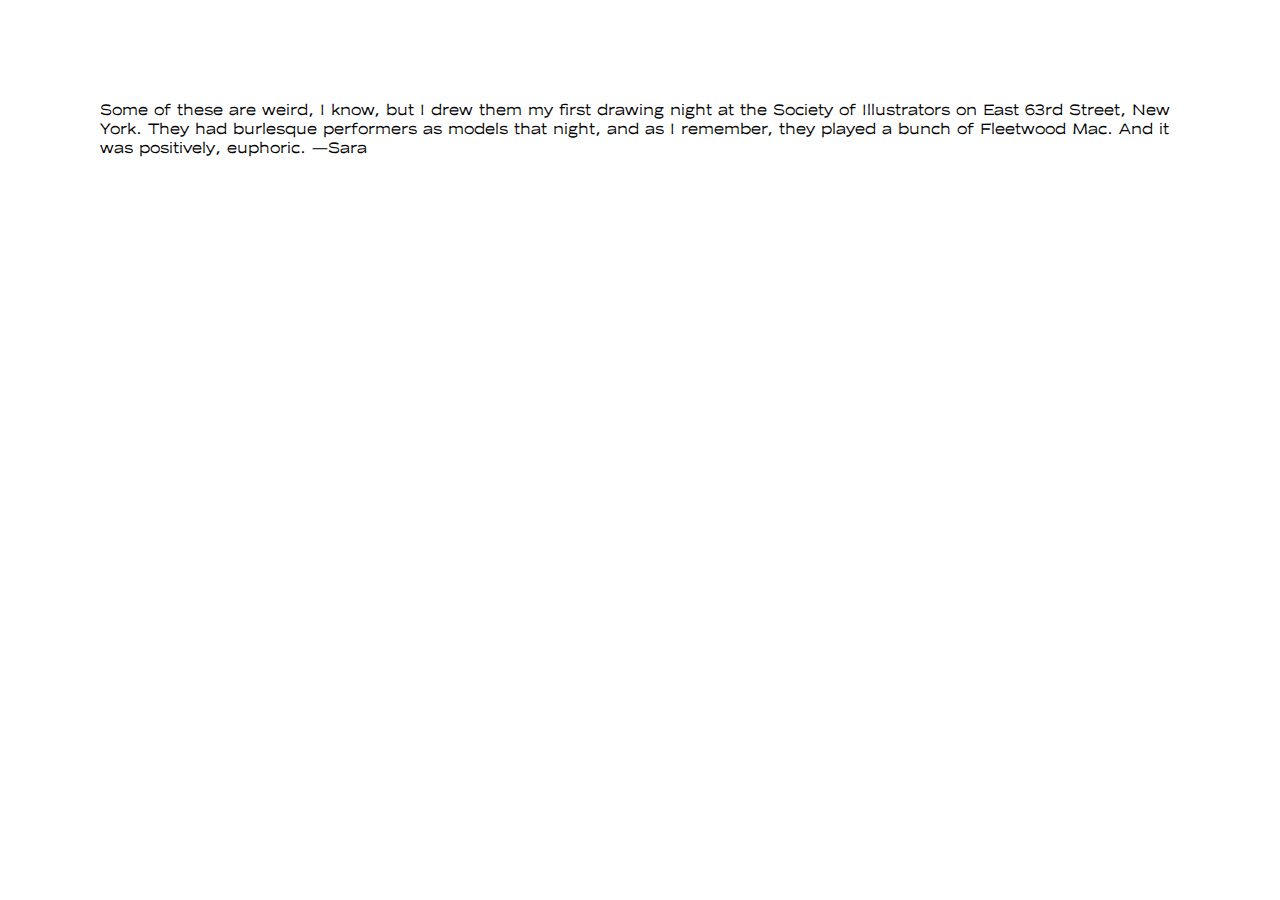
==== about.html @ 8f5d67bb "added about page" ====
<!DOCTYPE html>
<html lang="en">
  <head>
    <meta charset="utf-8">
    <meta name="viewport" content="width=device-width, initial-scale=1.0">
    <link rel="stylesheet" href="style.css"/>
    <title>About</title>
  </head>

  <body>

  <div class="about-text">
    <p>Some of these are weird, I know, but I drew them my first drawing night at the Society of Illustrators on East 63rd Street, New York. They had burlesque performers as models that night, and as I remember, they played a bunch of Fleetwood Mac. And it was positively, euphoric. &#8212Sara</p>

  </div>

  	
  </body>

  </html>
---- style.css ----
@font-face {
  font-family: 'Trickster-Reg';
  src: url('fonts/Trickster-Reg.ttf') format('truetype');
}

@font-face {
  font-family: 'Moche-Regular';
  src: url('fonts/Moche-Regular.ttf') format('truetype');
}

*,
*:before,
*:after {
  margin: 0;
  padding: 0;
  box-sizing: border-box;
  font-family: 'Moche-Regular', sans-serif;
}

a {
  text-decoration: none;
}

.container {
  position: absolute;
  /*top: 10px; */
  right: 0;
  width: 100%;
  min-height: 100vh;
  padding: 50px;
  
  /* aligns elements */
  display: flex;
  justify-content: space-between;

  /* flexbox: aligning vertically */
  align-items: center;
  background: white;
  background-size: cover;
  transition: 0.5s;
  z-index: 2;
}

.container header {
  position: absolute;
  top: 2.5%;
  left: 0;
  width: 100%;
  padding: 0px 100px;
  z-index: 1000;
  display: flex;
  align-items: center;
  justify-content: space-between;
  flex-wrap: wrap;
}

h1 {
  font-family: 'Trickster-Reg', sans-serif;
  font-size: 4em;
  color: black;
}

.carousel {
  position: relative;
  width: 95%;
  height: 500px;
  margin-top: /*-3%*/  margin: 0 auto;
}

.carousel-content {
  position: relative;
  overflow: hidden;
  transition: width .4s;
  height: 100%;
  padding-top: 5%;
}

.slide {
  height: 100%;
  background-color: white;
  position: absolute;
  width: 100px;
  z-index: 1;
  transition: left .4s cubic-bezier(.47,.13,.15,.89);
}

.nav {
  position: absolute;
  top: 50%;
  margin-top: -10px;
  background-color: rgba(150,150,150,.3);
  width: 20px;
  height: 20px;
  z-index: 2;
  cursor: pointer;
  border-radius: 50%;
  border: none;
  outline: none;
  color: white;
  -webkit-user-select: none;
}

.nav-left {
  left: -25px;
}

.nav-right {
  right: -25px;
}

.carousel-arrow-icon-left {
  margin-left: 5px;
  margin-top: 2px;
}

.carousel-arrow-icon-right {
  margin-left: 7px;
  margin-top: 2px;
}

.about-text {
  margin: 100px 100px 100px 100px;
}

/*
@media(max-width: 798px) {
  .main, 
  .main header {
    padding: 40px;
  }

  .text h1 {
    font-size: 3em;
  }
}*/
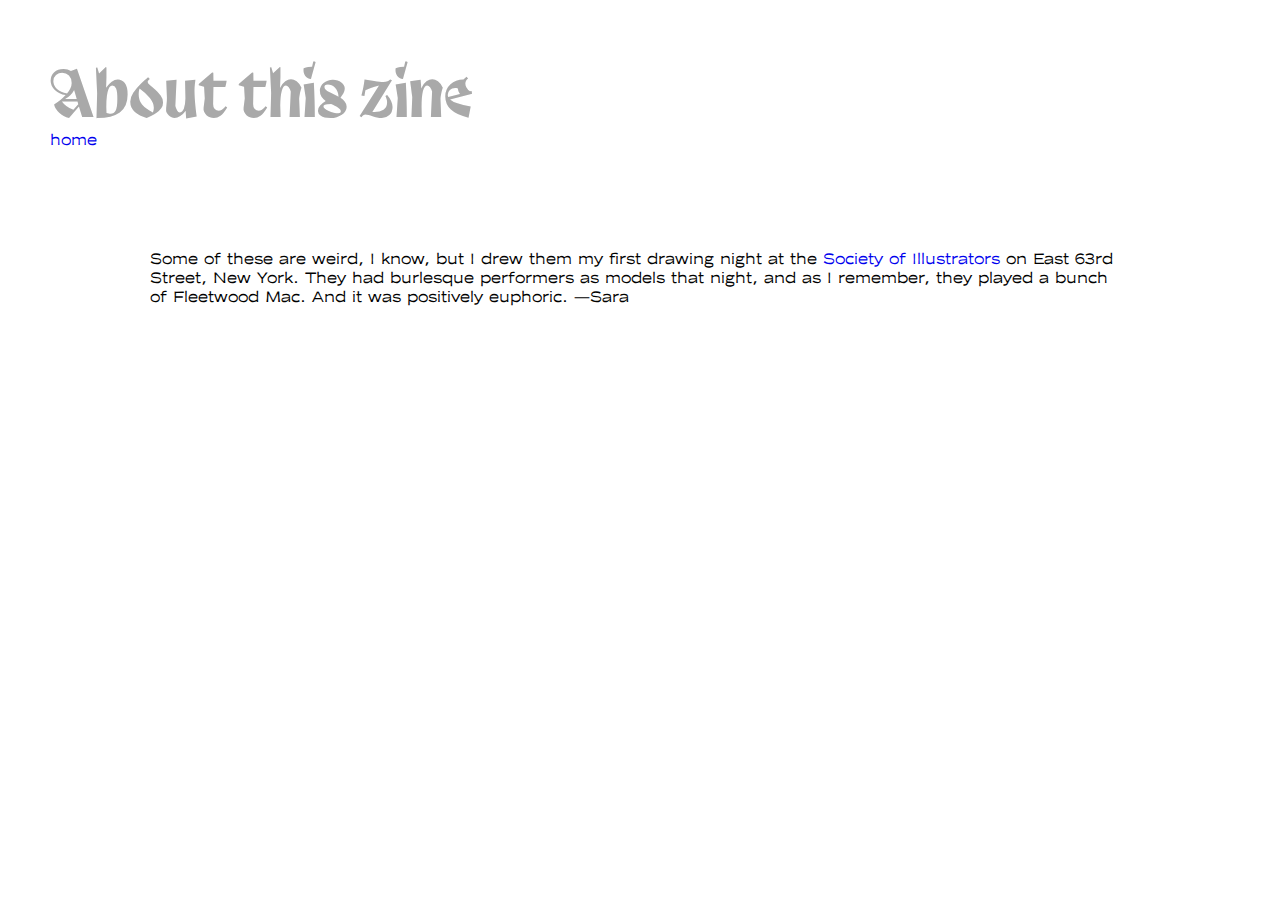
==== commit 6f0b5385: "updated about page" ====
--- a/about.html
+++ b/about.html
@@ -1,20 +1,44 @@
 <!DOCTYPE html>
 <html lang="en">
-  <head>
-    <meta charset="utf-8">
-    <meta name="viewport" content="width=device-width, initial-scale=1.0">
-    <link rel="stylesheet" href="style.css"/>
-    <title>About</title>
-  </head>
+      <head>
+        <meta charset="utf-8">
+        <meta name="viewport" content="width=device-width, initial-scale=1.0">
+        <link rel="stylesheet" href="style.css"/>
+        <title>About</title>
+        
+        <style>
+        
+            .about-container {
+                margin: 50px;
+            }
+        
+            .about-title {
+                font-family: 'Trickster-Reg', sans-serif;
+                font-size: 4em;
+                color: darkgray;
+            }
+            
+        </style>
+      </head>
+    
+      <body>
+    
+        <div class="about-container">
+            
+            <div class="about-title">About this zine</div>
+            <p><a href="index.html">home</a></p>
+            
+        
+            <div class="about-text">
+                <p>Some of these are weird, I know, but I drew them my first drawing night at the <a href="https://societyillustrators.org/" target="_blank">Society of Illustrators</a> on East 63rd Street, New York. They had burlesque performers as models that night, and as I remember, they played a bunch of Fleetwood Mac. And it was positively euphoric. &#8212Sara</p>
+            </div>
+        
+            <div class="video">
+                <iframe width="560" height="315" src="https://www.youtube.com/embed/U_aYibUx1B8" title="YouTube video player" frameborder="0" allow="accelerometer; autoplay; clipboard-write; encrypted-media; gyroscope; picture-in-picture" allowfullscreen></iframe>
+            </div>
+        
+        </div>
+      	
+      </body>
 
-  <body>
-
-  <div class="about-text">
-    <p>Some of these are weird, I know, but I drew them my first drawing night at the Society of Illustrators on East 63rd Street, New York. They had burlesque performers as models that night, and as I remember, they played a bunch of Fleetwood Mac. And it was positively, euphoric. &#8212Sara</p>
-
-  </div>
-
-  	
-  </body>
-
-  </html>+  </html>
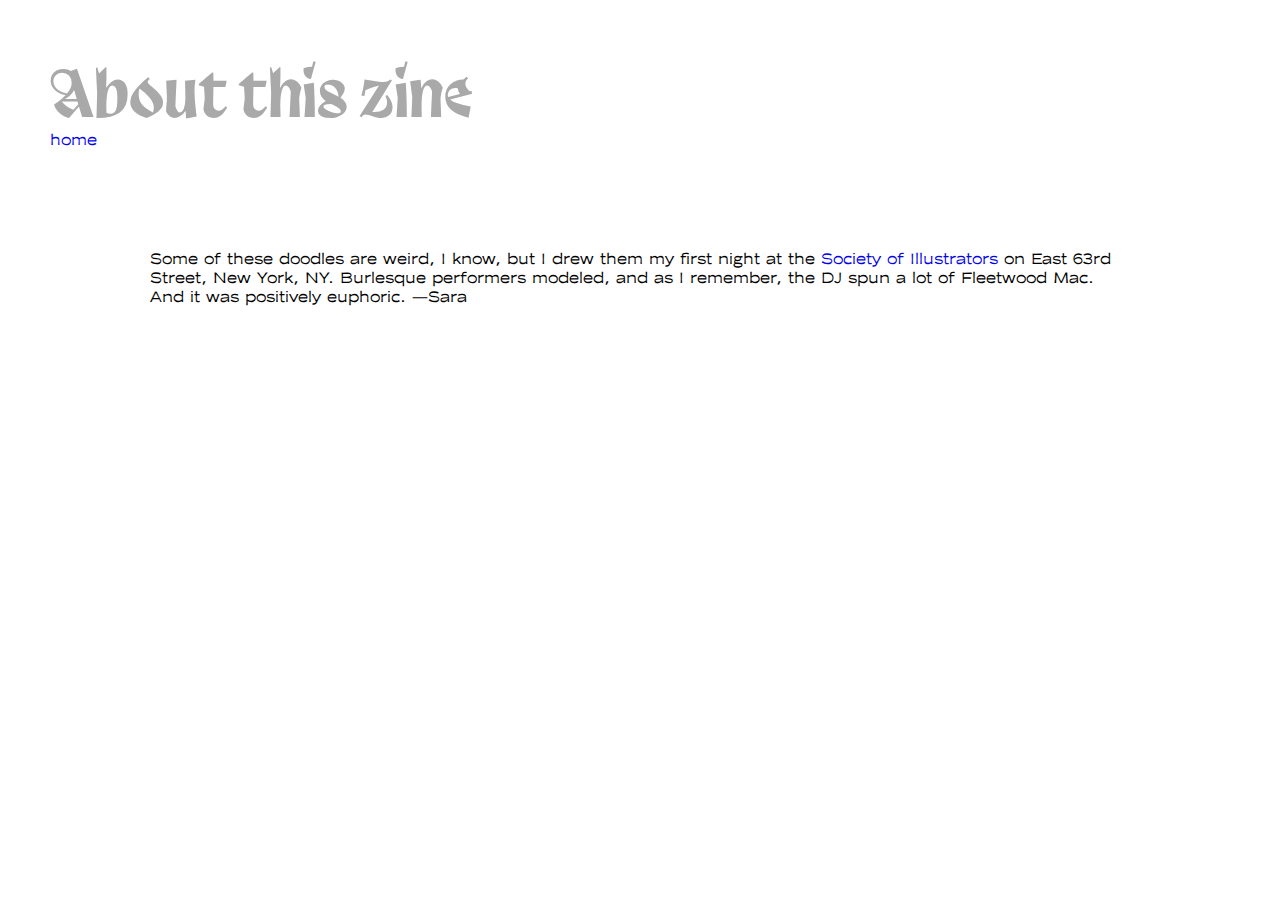
==== commit a6b9ae07: "about text" ====
--- a/about.html
+++ b/about.html
@@ -30,7 +30,7 @@
             
         
             <div class="about-text">
-                <p>Some of these are weird, I know, but I drew them my first drawing night at the <a href="https://societyillustrators.org/" target="_blank">Society of Illustrators</a> on East 63rd Street, New York. They had burlesque performers as models that night, and as I remember, they played a bunch of Fleetwood Mac. And it was positively euphoric. &#8212Sara</p>
+                <p>Some of these doodles are weird, I know, but I drew them my first night at the <a href="https://societyillustrators.org/" target="_blank">Society of Illustrators</a> on East 63rd Street, New York, NY. Burlesque performers modeled, and as I remember, the DJ spun a lot of Fleetwood Mac. And it was positively euphoric. &#8212Sara</p>
             </div>
         
             <div class="video">
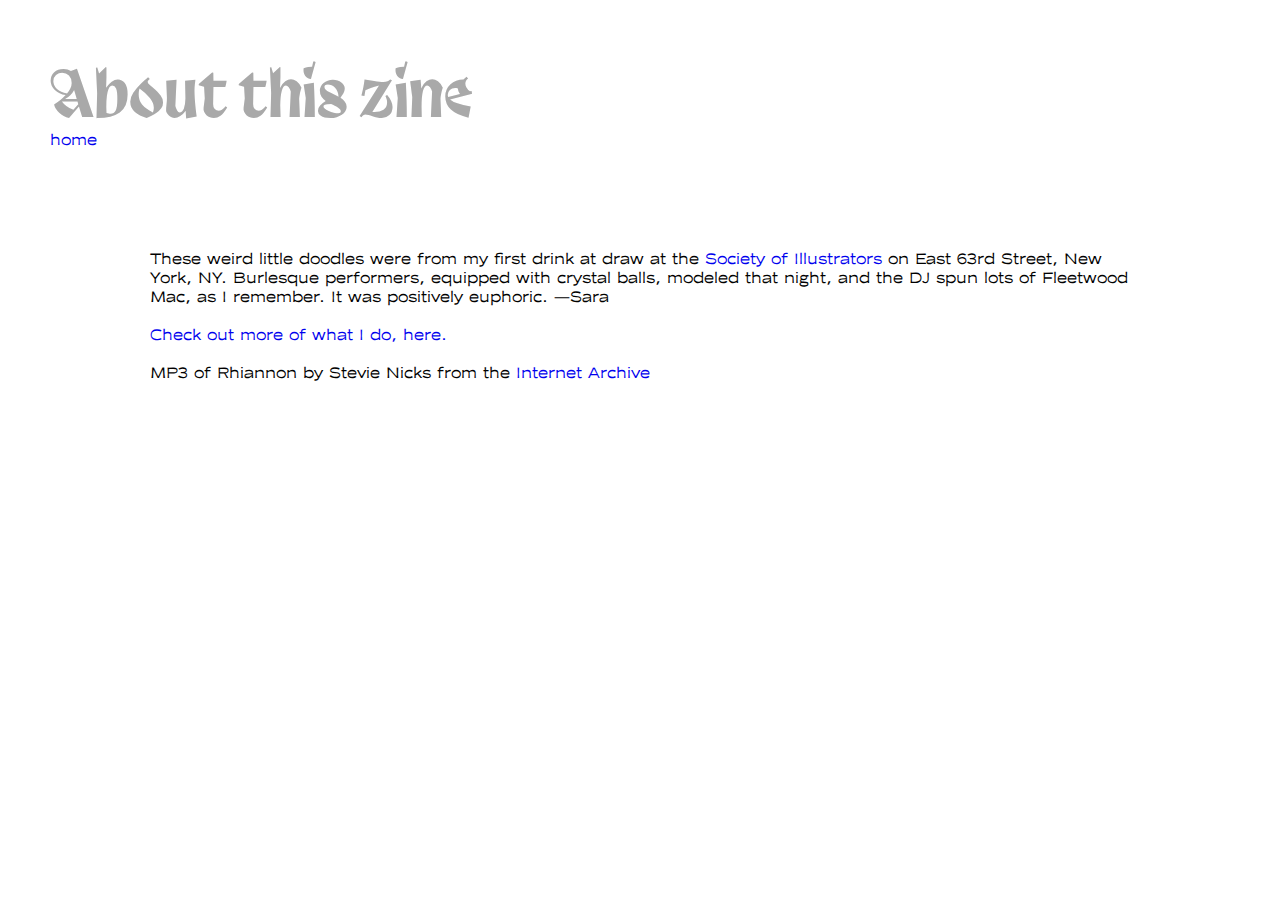
==== commit 284b5bec: "Update about.html" ====
--- a/about.html
+++ b/about.html
@@ -30,15 +30,13 @@
             
         
             <div class="about-text">
-                <p>Some of these doodles are weird, I know, but I drew them my first night at the <a href="https://societyillustrators.org/" target="_blank">Society of Illustrators</a> on East 63rd Street, New York, NY. Burlesque performers modeled, and as I remember, the DJ spun a lot of Fleetwood Mac. And it was positively euphoric. &#8212Sara</p>
-            </div>
-        
-            <div class="video">
-                <iframe width="560" height="315" src="https://www.youtube.com/embed/U_aYibUx1B8" title="YouTube video player" frameborder="0" allow="accelerometer; autoplay; clipboard-write; encrypted-media; gyroscope; picture-in-picture" allowfullscreen></iframe>
+                <p>These weird little doodles were from my first drink at draw at the <a href="https://societyillustrators.org/" target="_blank">Society of Illustrators</a> on East 63rd Street, New York, NY. Burlesque performers, equipped with crystal balls, modeled that night, and the DJ spun lots of Fleetwood Mac, as I remember. It was positively euphoric. &#8212Sara</p><BR>
+                <p><a href="https://linktr.ee/saraharvey" target="blank">Check out more of what I do, here.</a><p><BR>
+                <p>MP3 of Rhiannon by Stevie Nicks from the <a href="https://archive.org/details/StevieNicksdreamsAndrhiannon/01Rhiannon.mp3">Internet Archive</a></p>
             </div>
         
         </div>
-      	
+        
       </body>
 
   </html>
--- a/style.css
+++ b/style.css
@@ -21,13 +21,19 @@
   text-decoration: none;
 }
 
+ul {
+  margin: 0;
+  padding: 0;
+  list-style: none;
+}
+
 .container {
   position: absolute;
   /*top: 10px; */
   right: 0;
   width: 100%;
   min-height: 100vh;
-  padding: 50px;
+  padding-left: 50px;
   
   /* aligns elements */
   display: flex;
@@ -46,12 +52,12 @@
   top: 2.5%;
   left: 0;
   width: 100%;
-  padding: 0px 100px;
-  z-index: 1000;
+  padding: 0px 50px 0px 50px;
+  z-index: 100;
   display: flex;
   align-items: center;
+  /*flex-wrap: wrap;*/
   justify-content: space-between;
-  flex-wrap: wrap;
 }
 
 h1 {
@@ -60,11 +66,34 @@
   color: black;
 }
 
+h1:hover {
+  color: lightgray;
+  text-shadow: 2px 2px black;
+  transform: translateY(1px);
+  transition: transform 300ms;
+}
+
+header .main-nav {
+  display: flex;
+  padding-right: 10px;
+}
+
+header .main-nav li {
+  font-size: 1.75em;
+  color: gray;
+  flex: 1; 
+}
+
+audio:hover {
+ transform: translateY(1px);
+  transition: transform 300ms;
+} 
+
 .carousel {
   position: relative;
   width: 95%;
   height: 500px;
-  margin-top: /*-3%*/  margin: 0 auto;
+  margin-top: margin: 0 auto;
 }
 
 .carousel-content {
@@ -72,7 +101,7 @@
   overflow: hidden;
   transition: width .4s;
   height: 100%;
-  padding-top: 5%;
+  padding-top: 8%;
 }
 
 .slide {
@@ -82,6 +111,16 @@
   width: 100px;
   z-index: 1;
   transition: left .4s cubic-bezier(.47,.13,.15,.89);
+}
+
+.slide:hover {
+  opacity: 80%;
+  transform: translateY(-3.5px);
+  transition: transform 250ms, opacity 400ms;
+}
+
+.slide img:hover {
+  filter: invert(100%);
 }
 
 .nav {
@@ -122,14 +161,15 @@
   margin: 100px 100px 100px 100px;
 }
 
-/*
 @media(max-width: 798px) {
-  .main, 
-  .main header {
-    padding: 40px;
+  .container,
+  .container header {
+    padding: 0px 40px 0px 40px;
   }
 
-  .text h1 {
-    font-size: 3em;
-  }
-}*/
+  .main-nav {  
+    flex-wrap: wrap;
+    flex-basis: 100%;
+    flex: 1; 
+  } 
+}
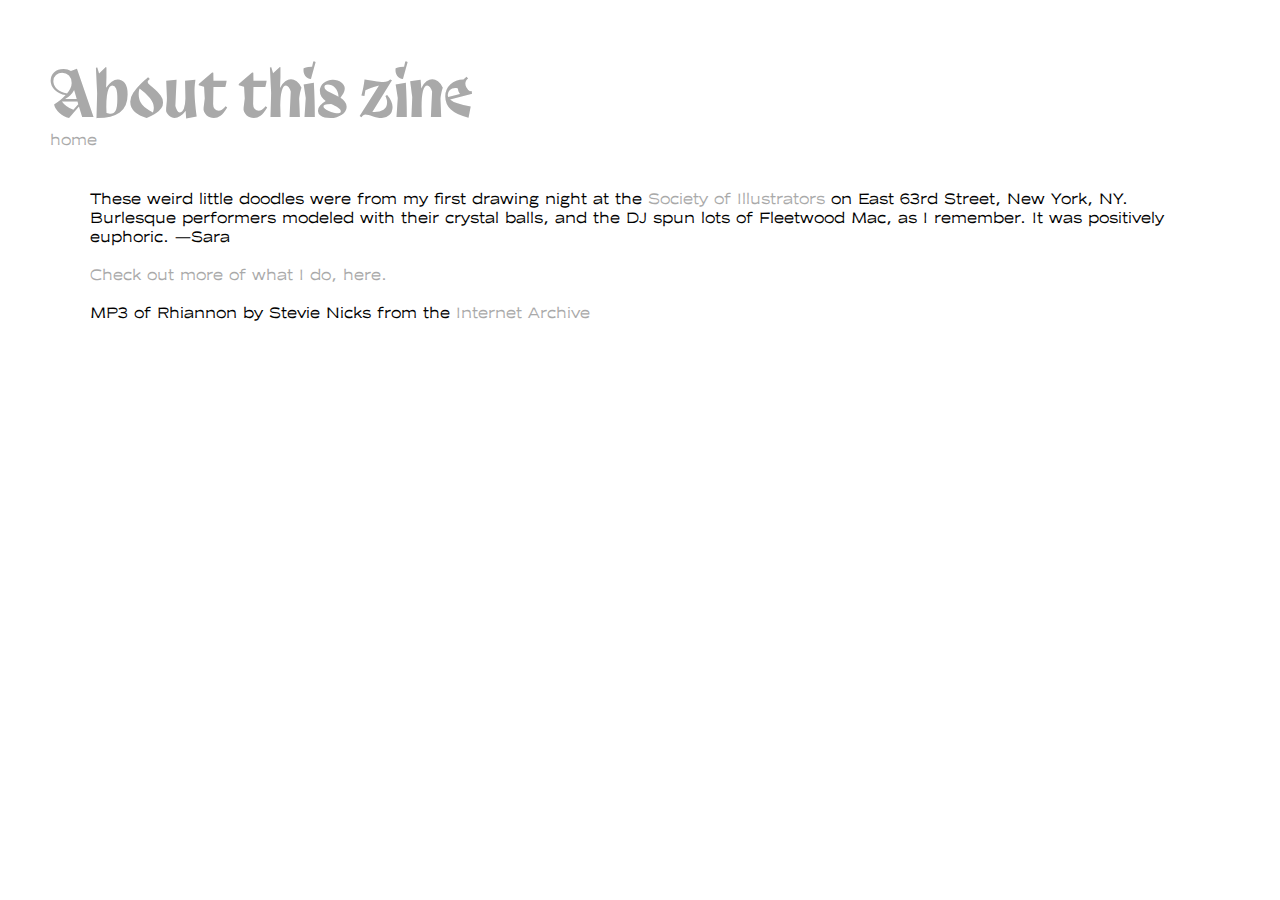
==== commit b805421f: "Update about.html" ====
--- a/about.html
+++ b/about.html
@@ -30,7 +30,7 @@
             
         
             <div class="about-text">
-                <p>These weird little doodles were from my first drink at draw at the <a href="https://societyillustrators.org/" target="_blank">Society of Illustrators</a> on East 63rd Street, New York, NY. Burlesque performers, equipped with crystal balls, modeled that night, and the DJ spun lots of Fleetwood Mac, as I remember. It was positively euphoric. &#8212Sara</p><BR>
+                <p>These weird little doodles were from my first drawing night at the <a href="https://societyillustrators.org/" target="_blank">Society of Illustrators</a> on East 63rd Street, New York, NY. Burlesque performers modeled with their crystal balls, and the DJ spun lots of Fleetwood Mac, as I remember. It was positively euphoric. &#8212Sara</p><BR>
                 <p><a href="https://linktr.ee/saraharvey" target="blank">Check out more of what I do, here.</a><p><BR>
                 <p>MP3 of Rhiannon by Stevie Nicks from the <a href="https://archive.org/details/StevieNicksdreamsAndrhiannon/01Rhiannon.mp3">Internet Archive</a></p>
             </div>
--- a/style.css
+++ b/style.css
@@ -17,8 +17,9 @@
   font-family: 'Moche-Regular', sans-serif;
 }
 
-a {
+a, a:link, a:visited, a:hover, a:active  {
   text-decoration: none;
+  color: darkgray;
 }
 
 ul {
@@ -29,22 +30,18 @@
 
 .container {
   position: absolute;
-  /*top: 10px; */
   right: 0;
   width: 100%;
   min-height: 100vh;
   padding-left: 50px;
+  z-index: 2;
   
-  /* aligns elements */
+  background: white;
+  background-size: cover;
+  
   display: flex;
   justify-content: space-between;
-
-  /* flexbox: aligning vertically */
   align-items: center;
-  background: white;
-  background-size: cover;
-  transition: 0.5s;
-  z-index: 2;
 }
 
 .container header {
@@ -54,9 +51,9 @@
   width: 100%;
   padding: 0px 50px 0px 50px;
   z-index: 100;
+
   display: flex;
-  align-items: center;
-  /*flex-wrap: wrap;*/
+  flex-flow: row wrap;
   justify-content: space-between;
 }
 
@@ -74,14 +71,23 @@
 }
 
 header .main-nav {
+  top: 2.5%;
   display: flex;
-  padding-right: 10px;
+  flex-flow: row wrap;
+  justify-content: space-between;
+  padding: 10px 10px 0px 0px;
 }
 
 header .main-nav li {
-  font-size: 1.75em;
+  font-size: 1em;
   color: gray;
+  padding-right: 20px;
   flex: 1; 
+}
+
+header .main-nav a {
+  font-size: 1em;
+  color: gray;
 }
 
 audio:hover {
@@ -114,7 +120,6 @@
 }
 
 .slide:hover {
-  opacity: 80%;
   transform: translateY(-3.5px);
   transition: transform 250ms, opacity 400ms;
 }
@@ -158,7 +163,7 @@
 }
 
 .about-text {
-  margin: 100px 100px 100px 100px;
+  margin: 40px;
 }
 
 @media(max-width: 798px) {
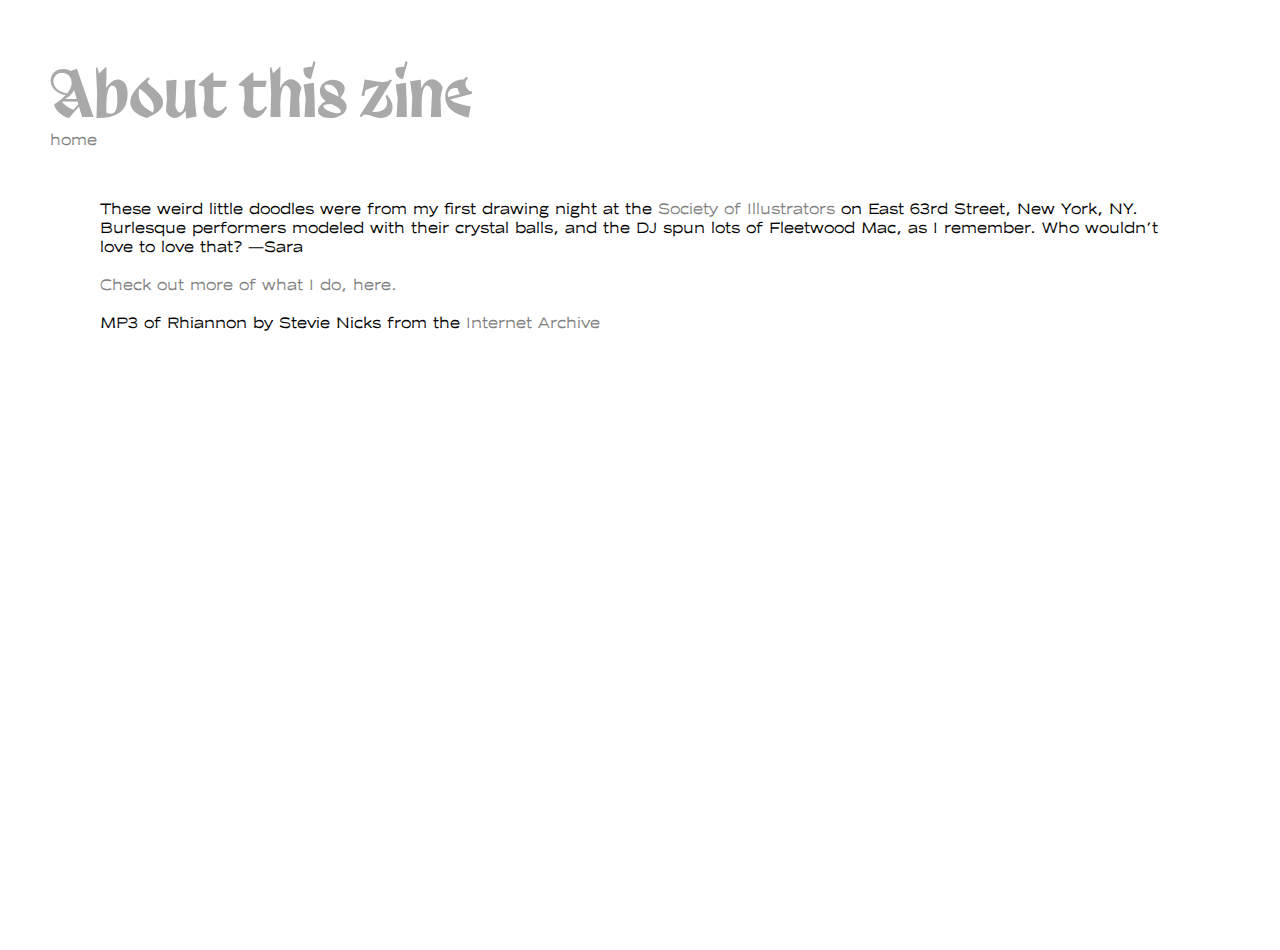
==== commit c3d9d941: "Update about.html" ====
--- a/about.html
+++ b/about.html
@@ -30,8 +30,8 @@
             
         
             <div class="about-text">
-                <p>These weird little doodles were from my first drawing night at the <a href="https://societyillustrators.org/" target="_blank">Society of Illustrators</a> on East 63rd Street, New York, NY. Burlesque performers modeled with their crystal balls, and the DJ spun lots of Fleetwood Mac, as I remember. It was positively euphoric. &#8212Sara</p><BR>
-                <p><a href="https://linktr.ee/saraharvey" target="blank">Check out more of what I do, here.</a><p><BR>
+                <p>These weird little doodles were from my first drawing night at the <a href="https://societyillustrators.org/" target="_blank">Society of Illustrators</a> on East 63rd Street, New York, NY. Burlesque performers modeled with their crystal balls, and the DJ spun lots of Fleetwood Mac, as I remember. Who wouldn't love to love that? &#8212Sara</p><BR>
+                <p><a href="http://saraharveypatrick.com/" target="blank">Check out more of what I do, here.</a><p><BR>
                 <p>MP3 of Rhiannon by Stevie Nicks from the <a href="https://archive.org/details/StevieNicksdreamsAndrhiannon/01Rhiannon.mp3">Internet Archive</a></p>
             </div>
         
--- a/style.css
+++ b/style.css
@@ -1,8 +1,10 @@
+/* headers */
 @font-face {
   font-family: 'Trickster-Reg';
   src: url('fonts/Trickster-Reg.ttf') format('truetype');
 }
 
+/* text */
 @font-face {
   font-family: 'Moche-Regular';
   src: url('fonts/Moche-Regular.ttf') format('truetype');
@@ -17,9 +19,13 @@
   font-family: 'Moche-Regular', sans-serif;
 }
 
-a, a:link, a:visited, a:hover, a:active  {
+body {
+  min-height: 100vh;
+}
+
+a {
   text-decoration: none;
-  color: darkgray;
+  color: gray;
 }
 
 ul {
@@ -29,19 +35,137 @@
 }
 
 .container {
+  /* position: absolute;
+  right: 0;
+  width: 100%; */
+  padding-left: 50px;
+  background: white;
+  display: flex;
+  justify-content: space-between;
+  min-height: 100vh;
+  align-items: center;
+  background-size: cover;
+  z-index: 4;
+}
+
+@keyframes slideInFromLeft {
+  0% { 
+    color: white;
+    opacity: 1;
+    z-index: 1000;
+    transform: translateX(-100%);
+  }
+  100% {
+    color: white;
+    opacity: 1;
+    z-index: 1000;
+    transform: translateX(0);
+  }
+}
+
+.big-name-graphic {
+  animation: 2s linear .05s 1 slideInFromLeft;
+  font-family: 'Trickster-Reg', sans-serif;
+  font-size: 11em;
+  opacity: 0;
+  margin: 0;
+  padding: 0;
+  z-index: 3;
+}
+
+@keyframes overlayDisappears {
+  0% {
+    z-index: 800;
+    background: black;
+    opacity: 1;
+  }
+  100% {
+    z-index: 800;
+    background: black;
+    opacity: 1;
+  }
+}
+
+.overlay {
+  animation: 5.5s linear 0s 1 overlayDisappears;
+  position: absolute;
+  top: 0;
+  left: 0;
+  width: 100%;
+  height: 100%;
+
+  object-fit: cover;
+  display: flex;
+  justify-content: center;
+  align-items: center;
+  z-index: 1;
+  opacity: 0;
+}
+
+@keyframes moonAppears {
+  0% { 
+    z-index: 900;
+  }
+
+  10% {
+    height: 60px;
+    width: 60px;
+    border-radius: 50%;
+    top: 40px;
+    left: 50%;
+    transform: translateX(-50%);
+    background: white;
+    border:2px solid white;
+    box-shadow: 0 30px 50px rgba(0,0,0,.2);
+  }
+
+  100% {
+    height: 80px;
+    width: 80px;
+    border-radius: 50%;
+    top: 40px;
+    left: 50%;
+    transform: translateX(-50%);
+    background: white;
+    border:2px solid white;
+    box-shadow: 0 30px 50px rgba(0,0,0,.2);
+  }
+}
+
+.overlay .moon-animation {
+    animation: 2.75s linear 0s 1 moonAppears;
+    animation-delay: 2s;
+    position: absolute;
+    top: 0;
+    left: 0;
+    width: 100%;
+    height: 100%;
+    display: flex;
+    justify-content: center;
+    align-items: center;
+    z-index: 2;
+}
+
+@keyframes starsAppear {
+  0% {
+    opacity: 0;
+    z-index: 900;
+  }
+
+  100% {
+    opacity: 1;
+  }
+}
+
+.overlay .stars-appear  {
+  animation: 2.50s linear 0s 1 starsAppear;
+  animation-delay: 2.25s;
   position: absolute;
   right: 0;
   width: 100%;
   min-height: 100vh;
-  padding-left: 50px;
   z-index: 2;
-  
-  background: white;
-  background-size: cover;
-  
-  display: flex;
-  justify-content: space-between;
-  align-items: center;
+  opacity: 0;
 }
 
 .container header {
@@ -50,8 +174,7 @@
   left: 0;
   width: 100%;
   padding: 0px 50px 0px 50px;
-  z-index: 100;
-
+  z-index: 7;
   display: flex;
   flex-flow: row wrap;
   justify-content: space-between;
@@ -64,7 +187,7 @@
 }
 
 h1:hover {
-  color: lightgray;
+  color: #F1F3F4;
   text-shadow: 2px 2px black;
   transform: translateY(1px);
   transition: transform 300ms;
@@ -79,20 +202,21 @@
 }
 
 header .main-nav li {
-  font-size: 1em;
+  font-size: 1.75em;
   color: gray;
   padding-right: 20px;
   flex: 1; 
 }
-
-header .main-nav a {
-  font-size: 1em;
-  color: gray;
+audio {
+  border: solid black 2px;
+  border-radius: 25px;
+  box-shadow: 3px 5px #C1C2C3;
 }
 
 audio:hover {
- transform: translateY(1px);
-  transition: transform 300ms;
+  transform: translateY(1.5px);
+  transition: transform 100ms;
+  box-shadow: none;
 } 
 
 .carousel {
@@ -107,21 +231,21 @@
   overflow: hidden;
   transition: width .4s;
   height: 100%;
-  padding-top: 8%;
+  padding-top: 6%;
 }
 
 .slide {
+  color: black;
   height: 100%;
-  background-color: white;
   position: absolute;
   width: 100px;
-  z-index: 1;
+  z-index: 6;
   transition: left .4s cubic-bezier(.47,.13,.15,.89);
 }
 
 .slide:hover {
   transform: translateY(-3.5px);
-  transition: transform 250ms, opacity 400ms;
+  transition: transform 300ms;
 }
 
 .slide img:hover {
@@ -132,15 +256,15 @@
   position: absolute;
   top: 50%;
   margin-top: -10px;
+
   background-color: rgba(150,150,150,.3);
   width: 20px;
   height: 20px;
-  z-index: 2;
+  z-index: 5;
   cursor: pointer;
   border-radius: 50%;
-  border: none;
-  outline: none;
-  color: white;
+  border: solid black 2px;
+
   -webkit-user-select: none;
 }
 
@@ -163,18 +287,41 @@
 }
 
 .about-text {
-  margin: 40px;
+  margin: 50px;
 }
 
 @media(max-width: 798px) {
   .container,
   .container header {
     padding: 0px 40px 0px 40px;
-  }
-
+    position: relative;
+    display: flex;
+    flex-direction: column;
+  }
+
+  .big-name-graphic {
+    display: none;
+  }
+  .overlay {
+    animation: 2.5s linear 0s 1 overlayDisappears;
+  }
+
+  .overlay .moon-animation {
+      animation: 2s linear 0s 1 moonAppears;
+      animation-delay: .5s;
+  }
+
+  .overlay .stars-appear  {
+    display: none;
+  }
+  audio {
+    border: none;
+    box-shadow: none;
+    margin-bottom: 20px;
+  }
+  
   .main-nav {  
     flex-wrap: wrap;
     flex-basis: 100%;
     flex: 1; 
-  } 
-}
+  }  
